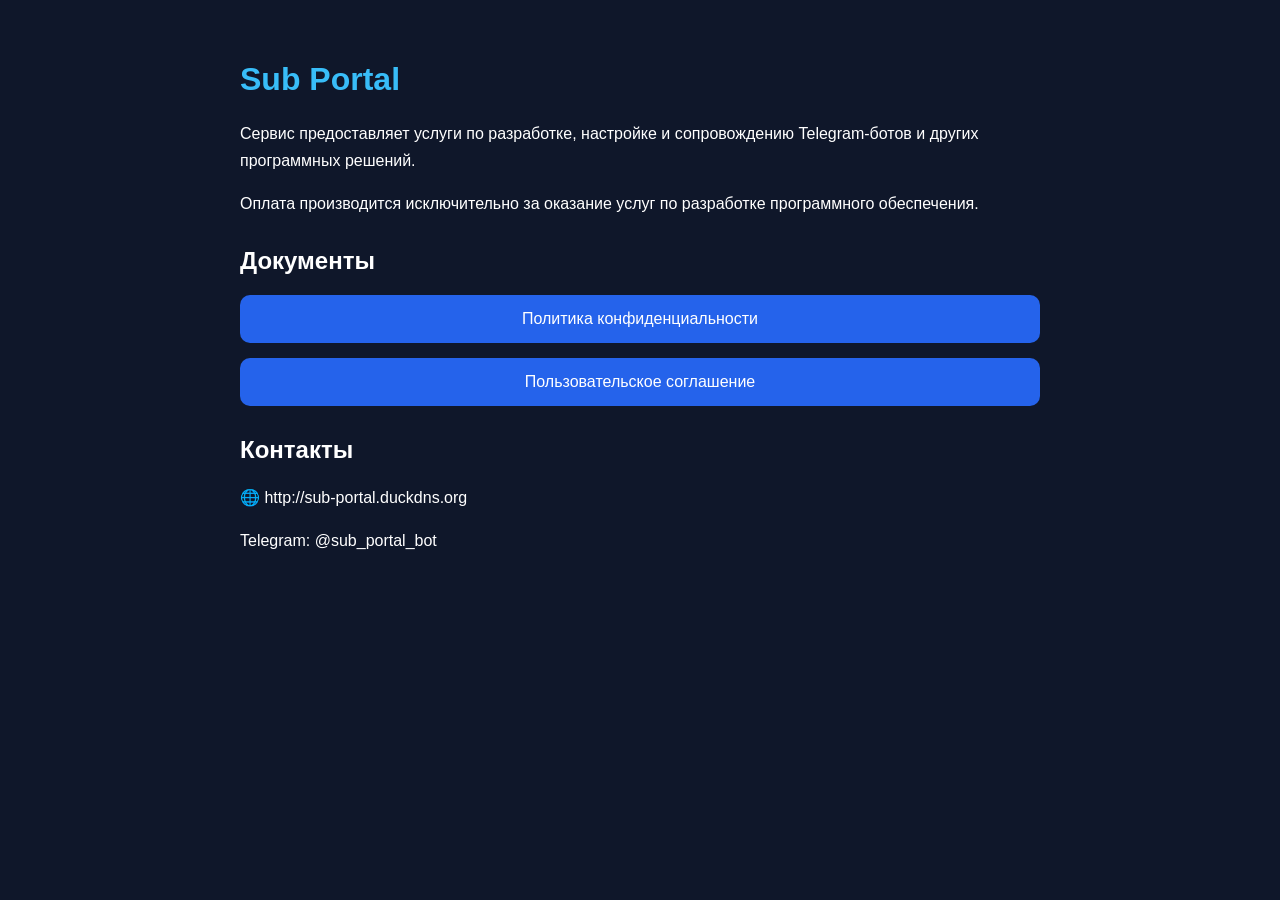
==== index.html @ 628439a6 "Create index.html" ====
<!DOCTYPE html>
<html lang="ru">
<head>
<meta charset="UTF-8">
<meta name="viewport" content="width=device-width, initial-scale=1.0">
<title>О сервисе</title>
<link rel="stylesheet" href="style.css">
</head>
<body>

<div class="container">
<h1>Sub Portal</h1>

<p>
Сервис предоставляет услуги по разработке, настройке и сопровождению Telegram-ботов и других программных решений.
</p>

<p>
Оплата производится исключительно за оказание услуг по разработке программного обеспечения.
</p>

<h2>Документы</h2>

<a class="button" href="privacy.html">Политика конфиденциальности</a>

<a class="button" href="terms.html">Пользовательское соглашение</a>

<h2>Контакты</h2>

<p>
🌐 http://sub-portal.duckdns.org
</p>

<p>
Telegram: @sub_portal_bot
</p>

</div>

</body>
</html>
---- style.css ----
body{
background:#0f172a;
font-family:Arial,sans-serif;
color:white;
margin:0;
}

.container{
max-width:800px;
margin:auto;
padding:40px 20px;
}

h1{
color:#38bdf8;
}

h2{
margin-top:30px;
}

p,li{
line-height:1.7;
}

.button{
display:block;
margin:15px 0;
padding:15px;
background:#2563eb;
color:white;
text-decoration:none;
border-radius:10px;
text-align:center;
}

.button:hover{
background:#1d4ed8;
}
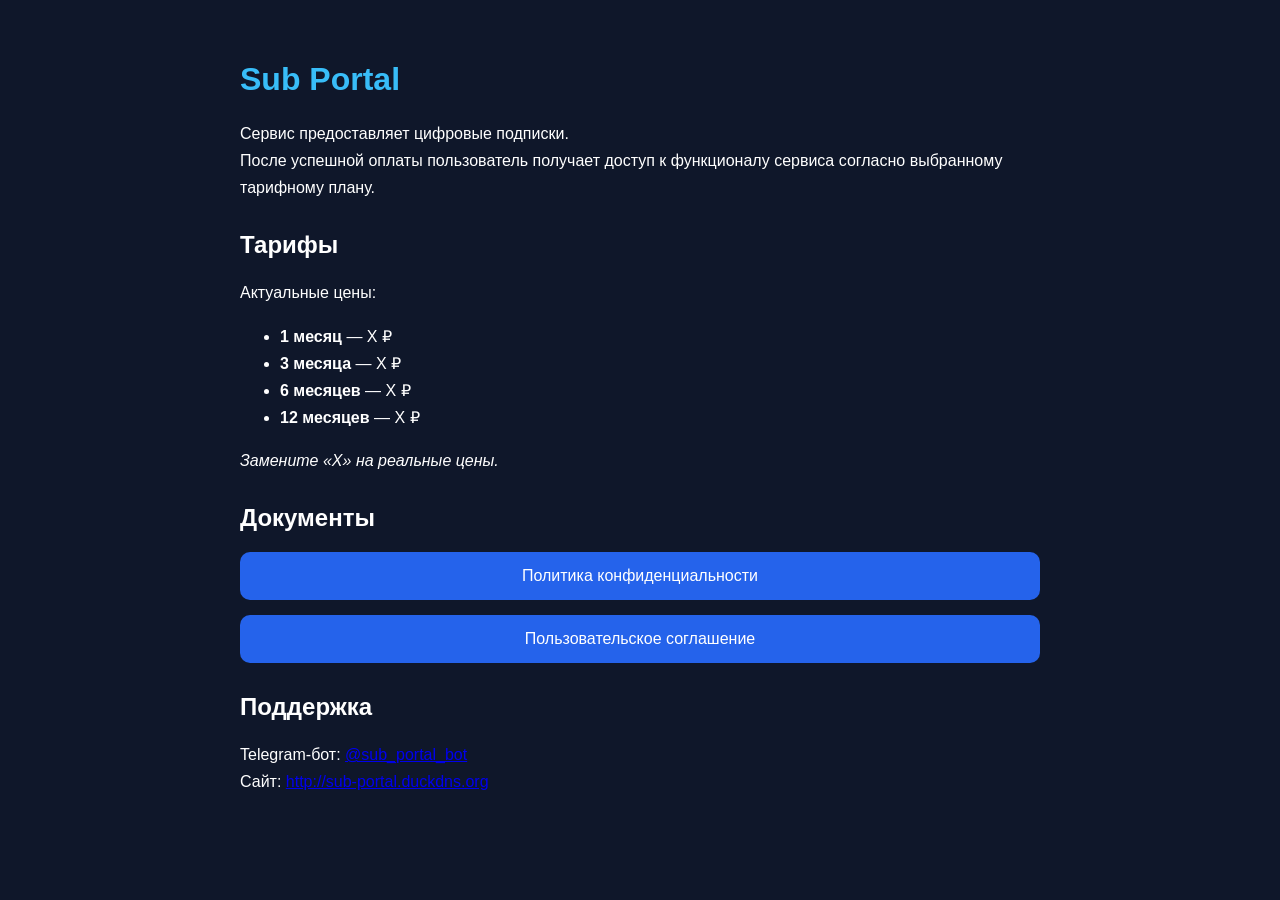
==== commit a5419c4b: "index" ====
--- a/index.html
+++ b/index.html
@@ -1,41 +1,42 @@
 <!DOCTYPE html>
 <html lang="ru">
 <head>
-<meta charset="UTF-8">
-<meta name="viewport" content="width=device-width, initial-scale=1.0">
-<title>О сервисе</title>
-<link rel="stylesheet" href="style.css">
+    <meta charset="UTF-8">
+    <meta name="viewport" content="width=device-width, initial-scale=1.0">
+    <title>Sub Portal — О сервисе</title>
+    <link rel="stylesheet" href="style.css">
 </head>
 <body>
 
 <div class="container">
+
 <h1>Sub Portal</h1>
 
 <p>
-Сервис предоставляет услуги по разработке, настройке и сопровождению Telegram-ботов и других программных решений.
+Сервис предоставляет цифровые подписки.<br>
+После успешной оплаты пользователь получает доступ к функционалу сервиса согласно выбранному тарифному плану.
 </p>
 
-<p>
-Оплата производится исключительно за оказание услуг по разработке программного обеспечения.
-</p>
+<h2>Тарифы</h2>
+<p>Актуальные цены:</p>
+<ul>
+    <li><strong>1 месяц</strong> — X ₽</li>
+    <li><strong>3 месяца</strong> — X ₽</li>
+    <li><strong>6 месяцев</strong> — X ₽</li>
+    <li><strong>12 месяцев</strong> — X ₽</li>
+</ul>
+<p><em>Замените «X» на реальные цены.</em></p>
 
 <h2>Документы</h2>
-
 <a class="button" href="privacy.html">Политика конфиденциальности</a>
-
 <a class="button" href="terms.html">Пользовательское соглашение</a>
 
-<h2>Контакты</h2>
-
+<h2>Поддержка</h2>
 <p>
-🌐 http://sub-portal.duckdns.org
-</p>
-
-<p>
-Telegram: @sub_portal_bot
+Telegram-бот: <a href="https://t.me/sub_portal_bot">@sub_portal_bot</a><br>
+Сайт: <a href="http://sub-portal.duckdns.org">http://sub-portal.duckdns.org</a>
 </p>
 
 </div>
-
 </body>
-</html>
+</html>
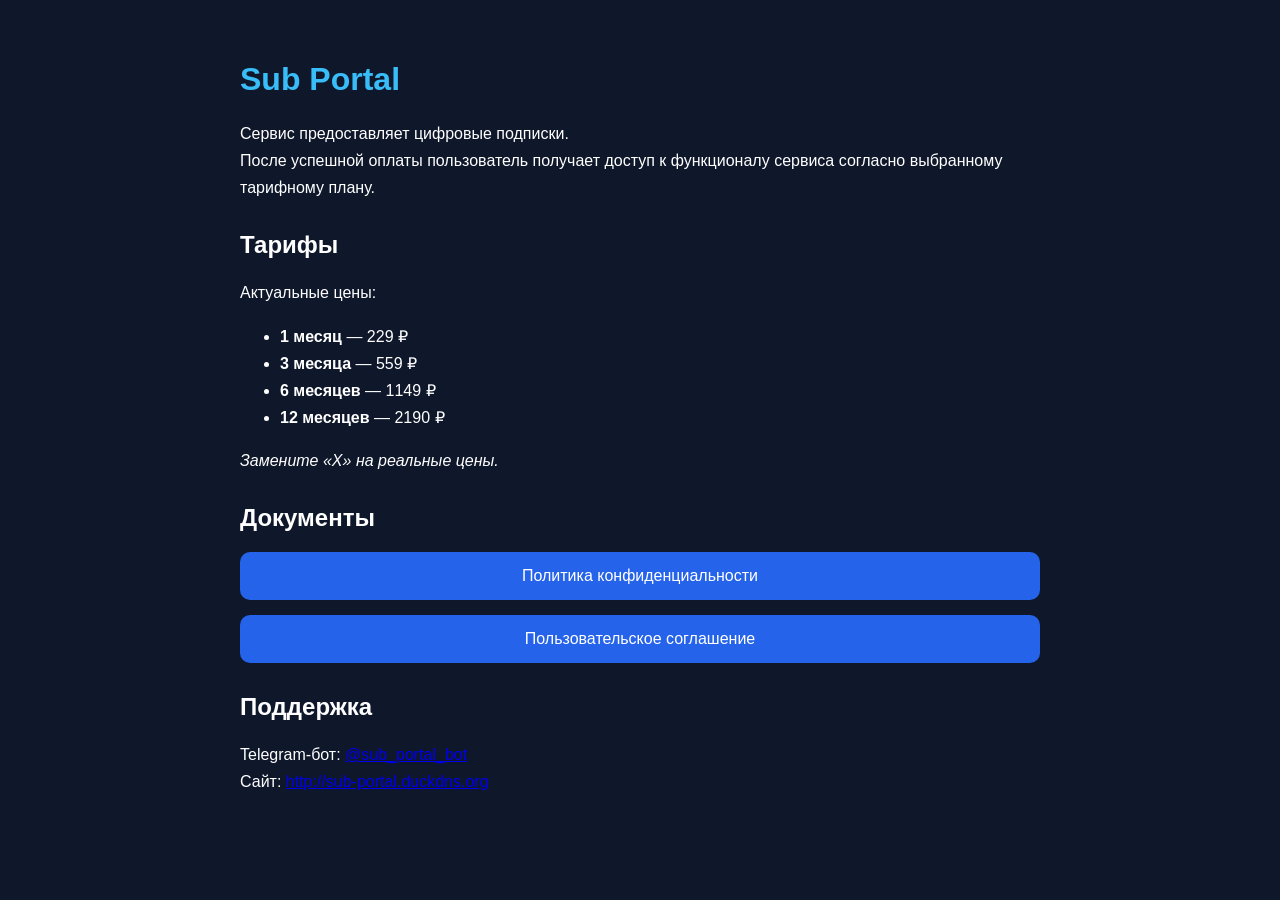
==== commit 5b61e37a: "strong" ====
--- a/index.html
+++ b/index.html
@@ -20,10 +20,10 @@
 <h2>Тарифы</h2>
 <p>Актуальные цены:</p>
 <ul>
-    <li><strong>1 месяц</strong> — X ₽</li>
-    <li><strong>3 месяца</strong> — X ₽</li>
-    <li><strong>6 месяцев</strong> — X ₽</li>
-    <li><strong>12 месяцев</strong> — X ₽</li>
+    <li><strong>1 месяц</strong> — 229 ₽</li>
+    <li><strong>3 месяца</strong> — 559 ₽</li>
+    <li><strong>6 месяцев</strong> — 1149 ₽</li>
+    <li><strong>12 месяцев</strong> — 2190 ₽</li>
 </ul>
 <p><em>Замените «X» на реальные цены.</em></p>
 
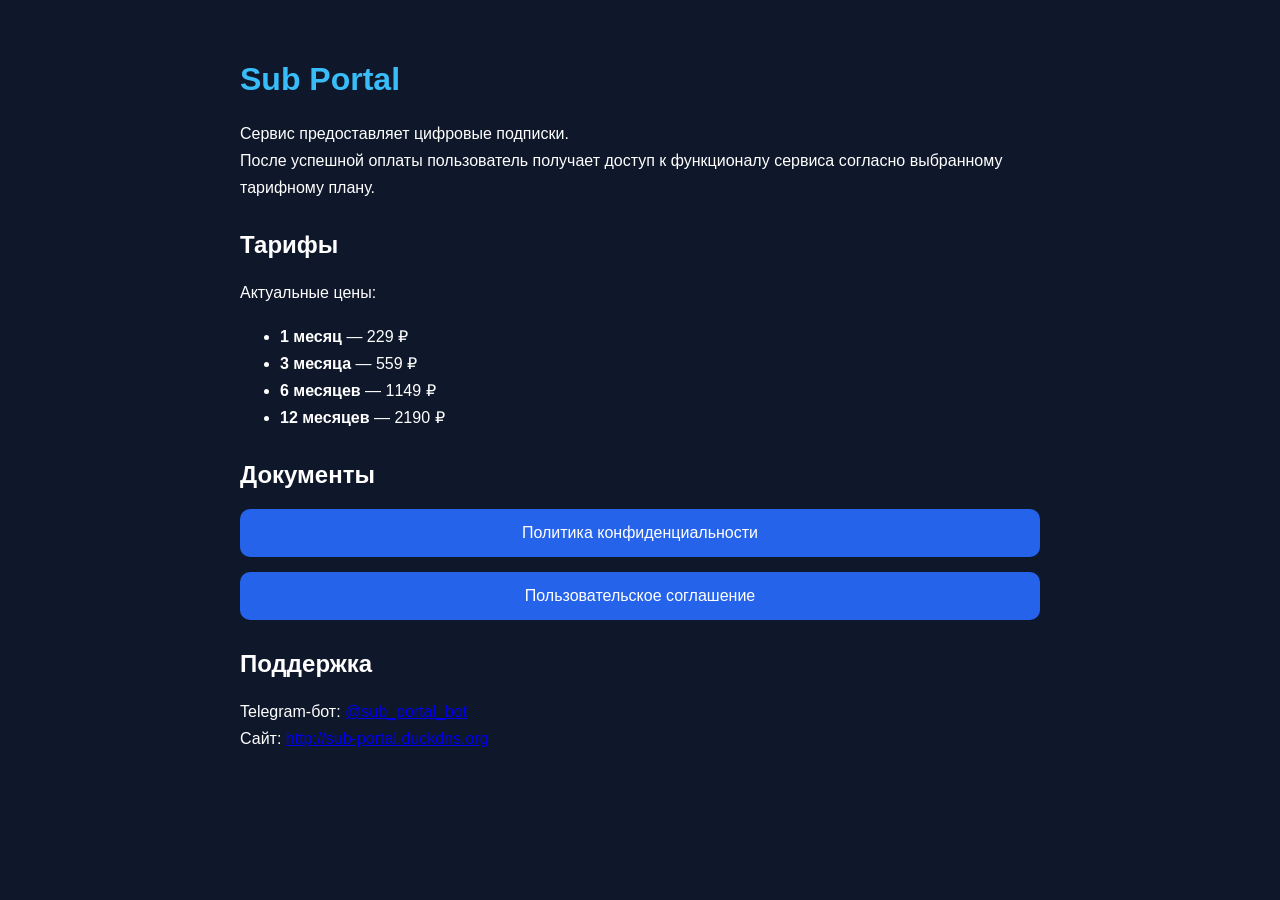
==== commit 75e7c39b: "index fix" ====
--- a/index.html
+++ b/index.html
@@ -25,7 +25,6 @@
     <li><strong>6 месяцев</strong> — 1149 ₽</li>
     <li><strong>12 месяцев</strong> — 2190 ₽</li>
 </ul>
-<p><em>Замените «X» на реальные цены.</em></p>
 
 <h2>Документы</h2>
 <a class="button" href="privacy.html">Политика конфиденциальности</a>
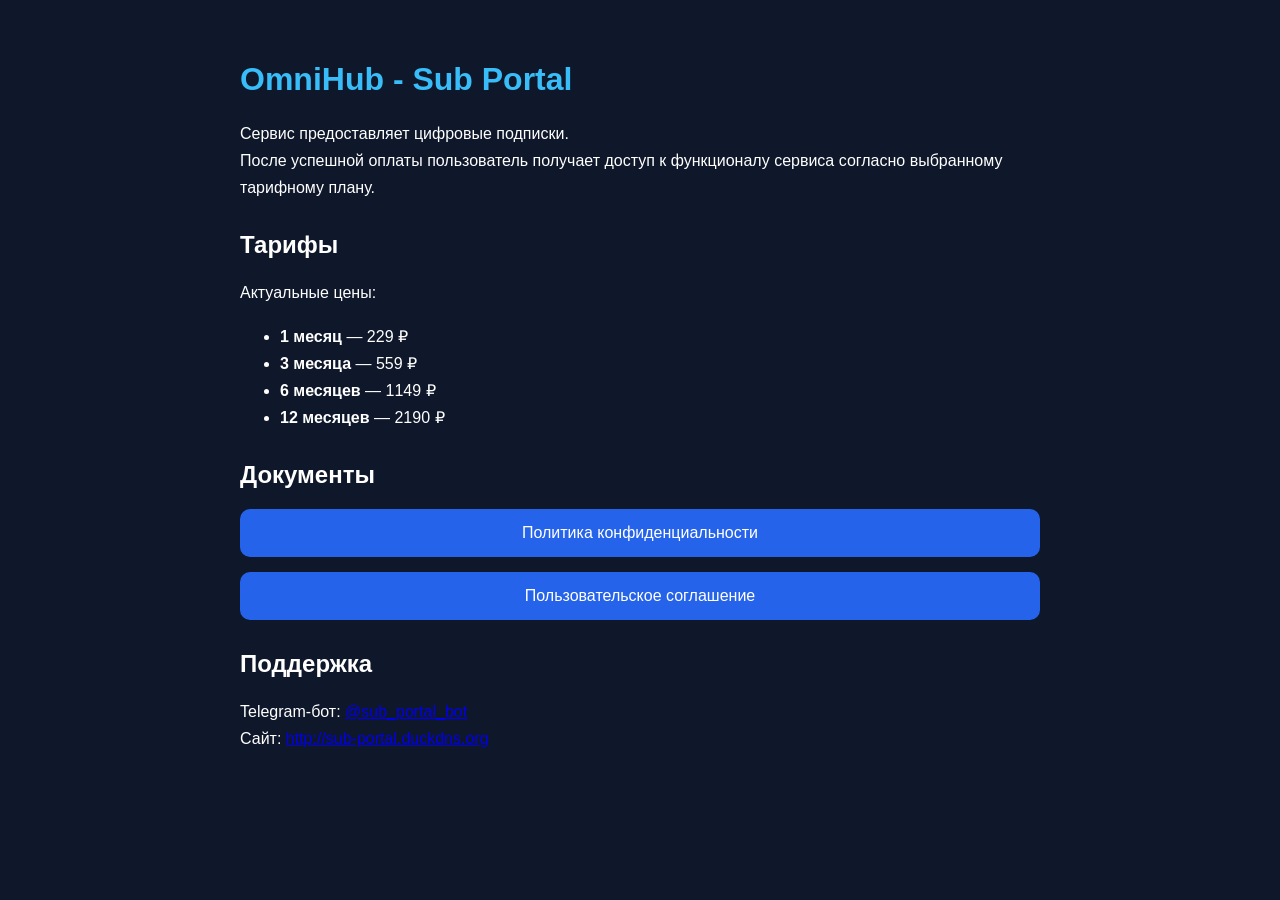
==== commit df96f9a5: "fix OmniHub" ====
--- a/index.html
+++ b/index.html
@@ -10,7 +10,7 @@
 
 <div class="container">
 
-<h1>Sub Portal</h1>
+<h1>OmniHub - Sub Portal</h1>
 
 <p>
 Сервис предоставляет цифровые подписки.<br>
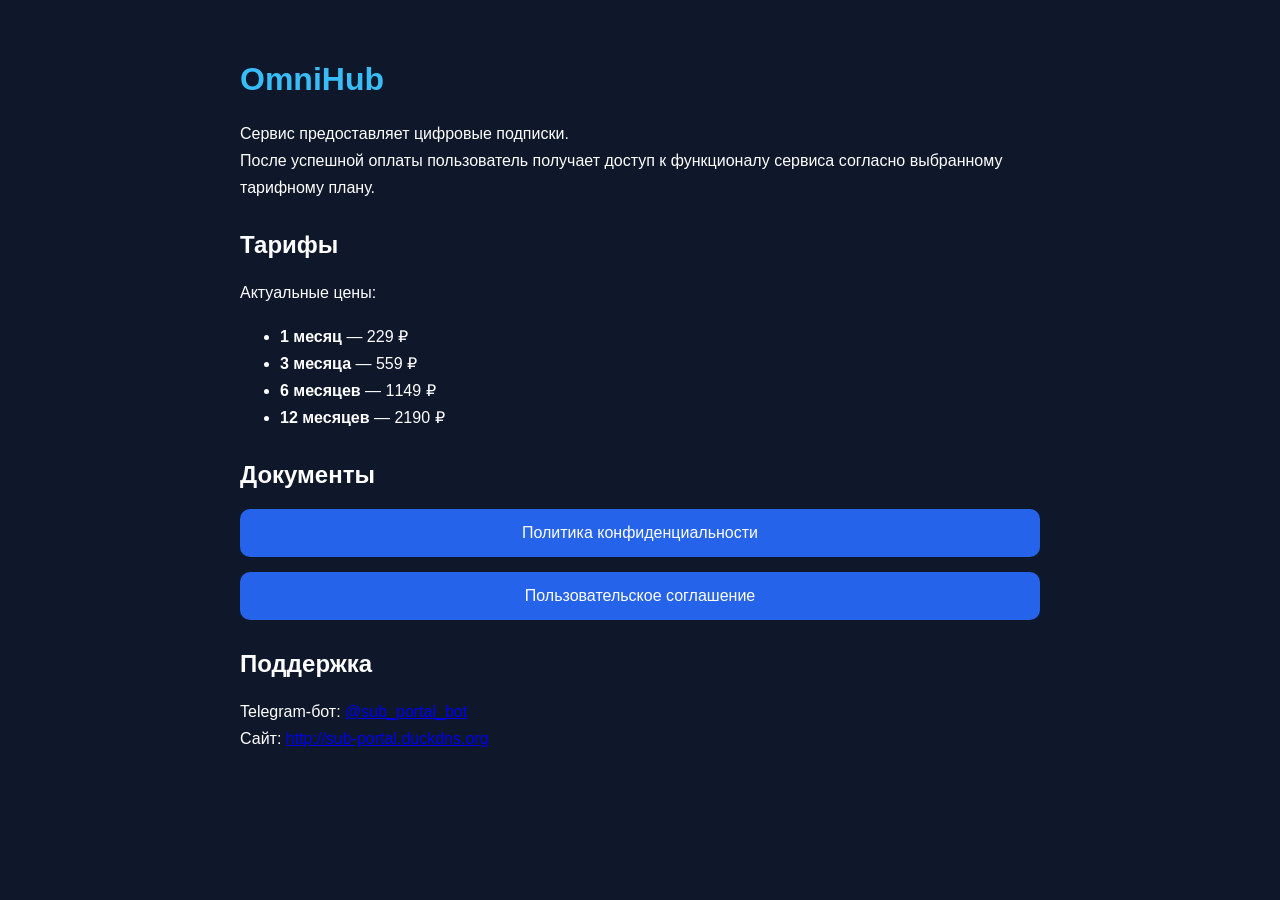
==== commit ae226065: "fix OmniHub" ====
--- a/index.html
+++ b/index.html
@@ -3,14 +3,14 @@
 <head>
     <meta charset="UTF-8">
     <meta name="viewport" content="width=device-width, initial-scale=1.0">
-    <title>Sub Portal — О сервисе</title>
+    <title>OmniHub — О сервисе</title>
     <link rel="stylesheet" href="style.css">
 </head>
 <body>
 
 <div class="container">
 
-<h1>OmniHub - Sub Portal</h1>
+<h1>OmniHub</h1>
 
 <p>
 Сервис предоставляет цифровые подписки.<br>
